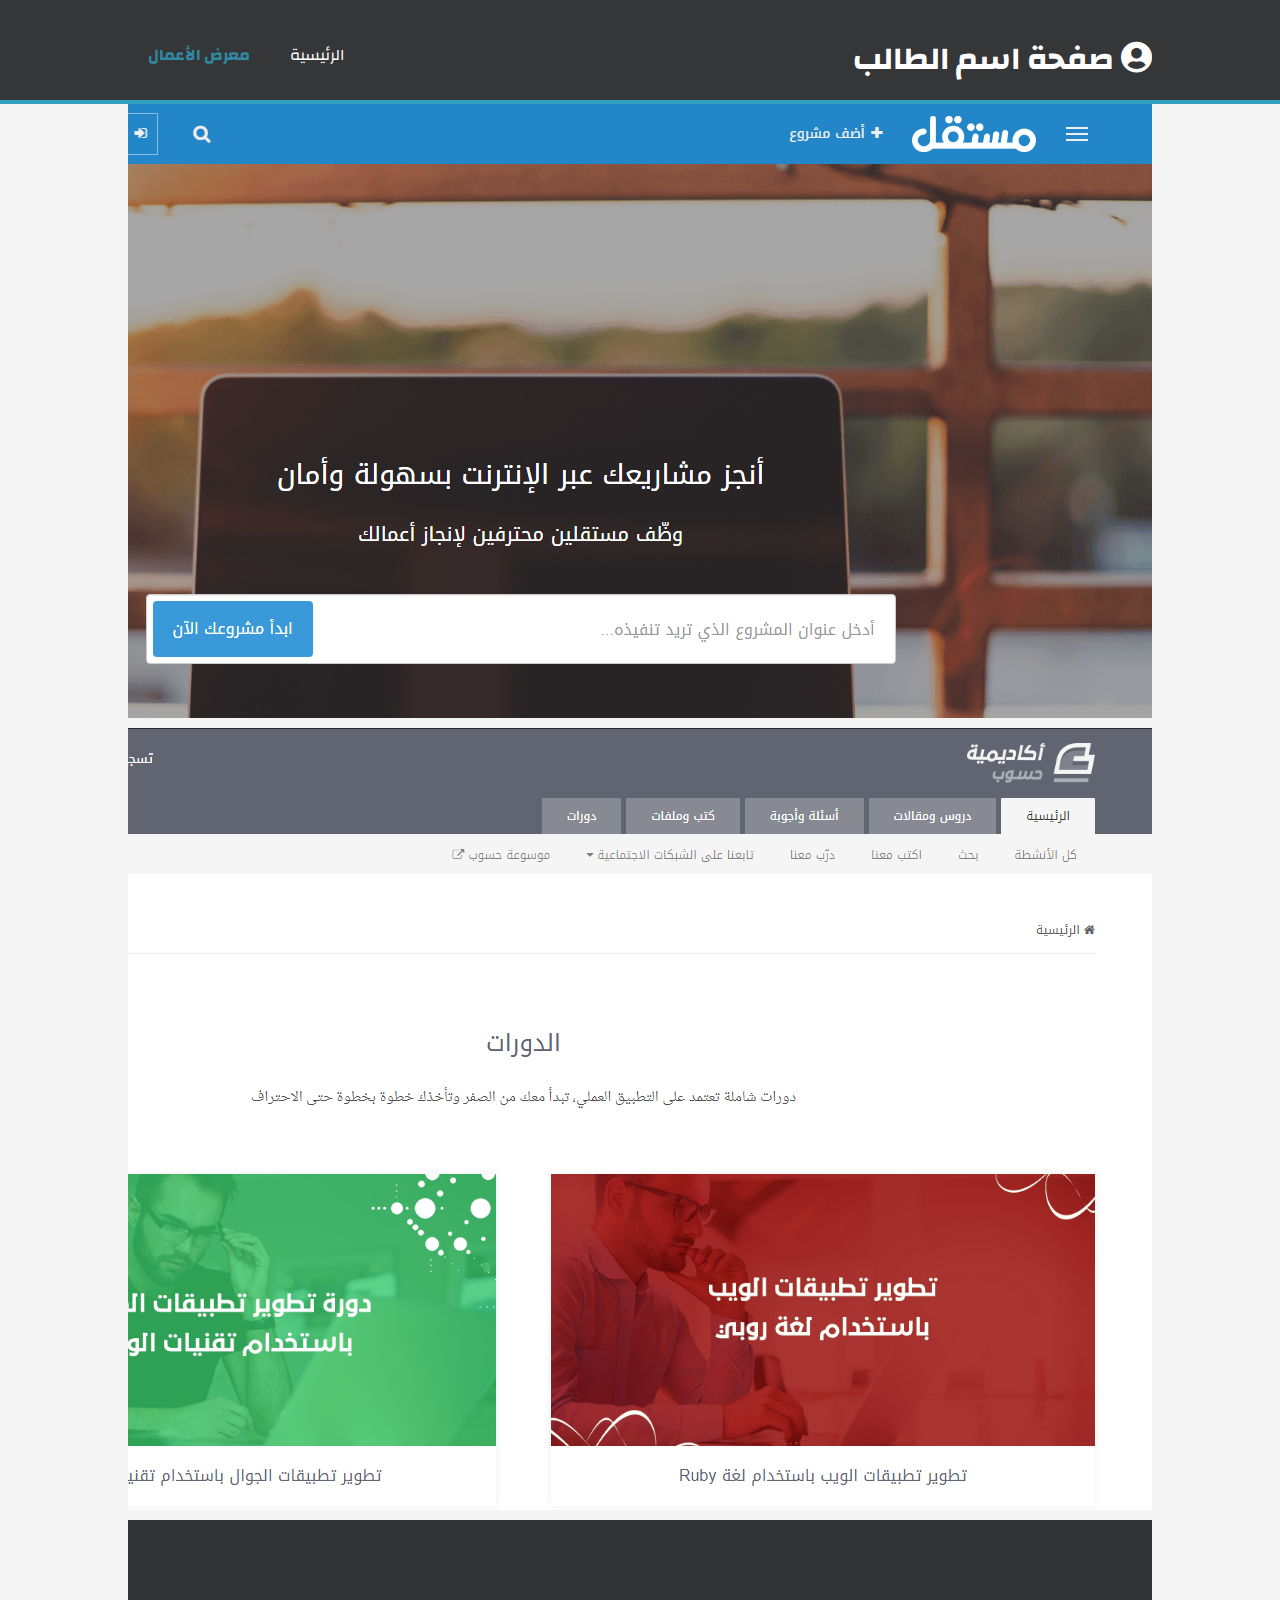
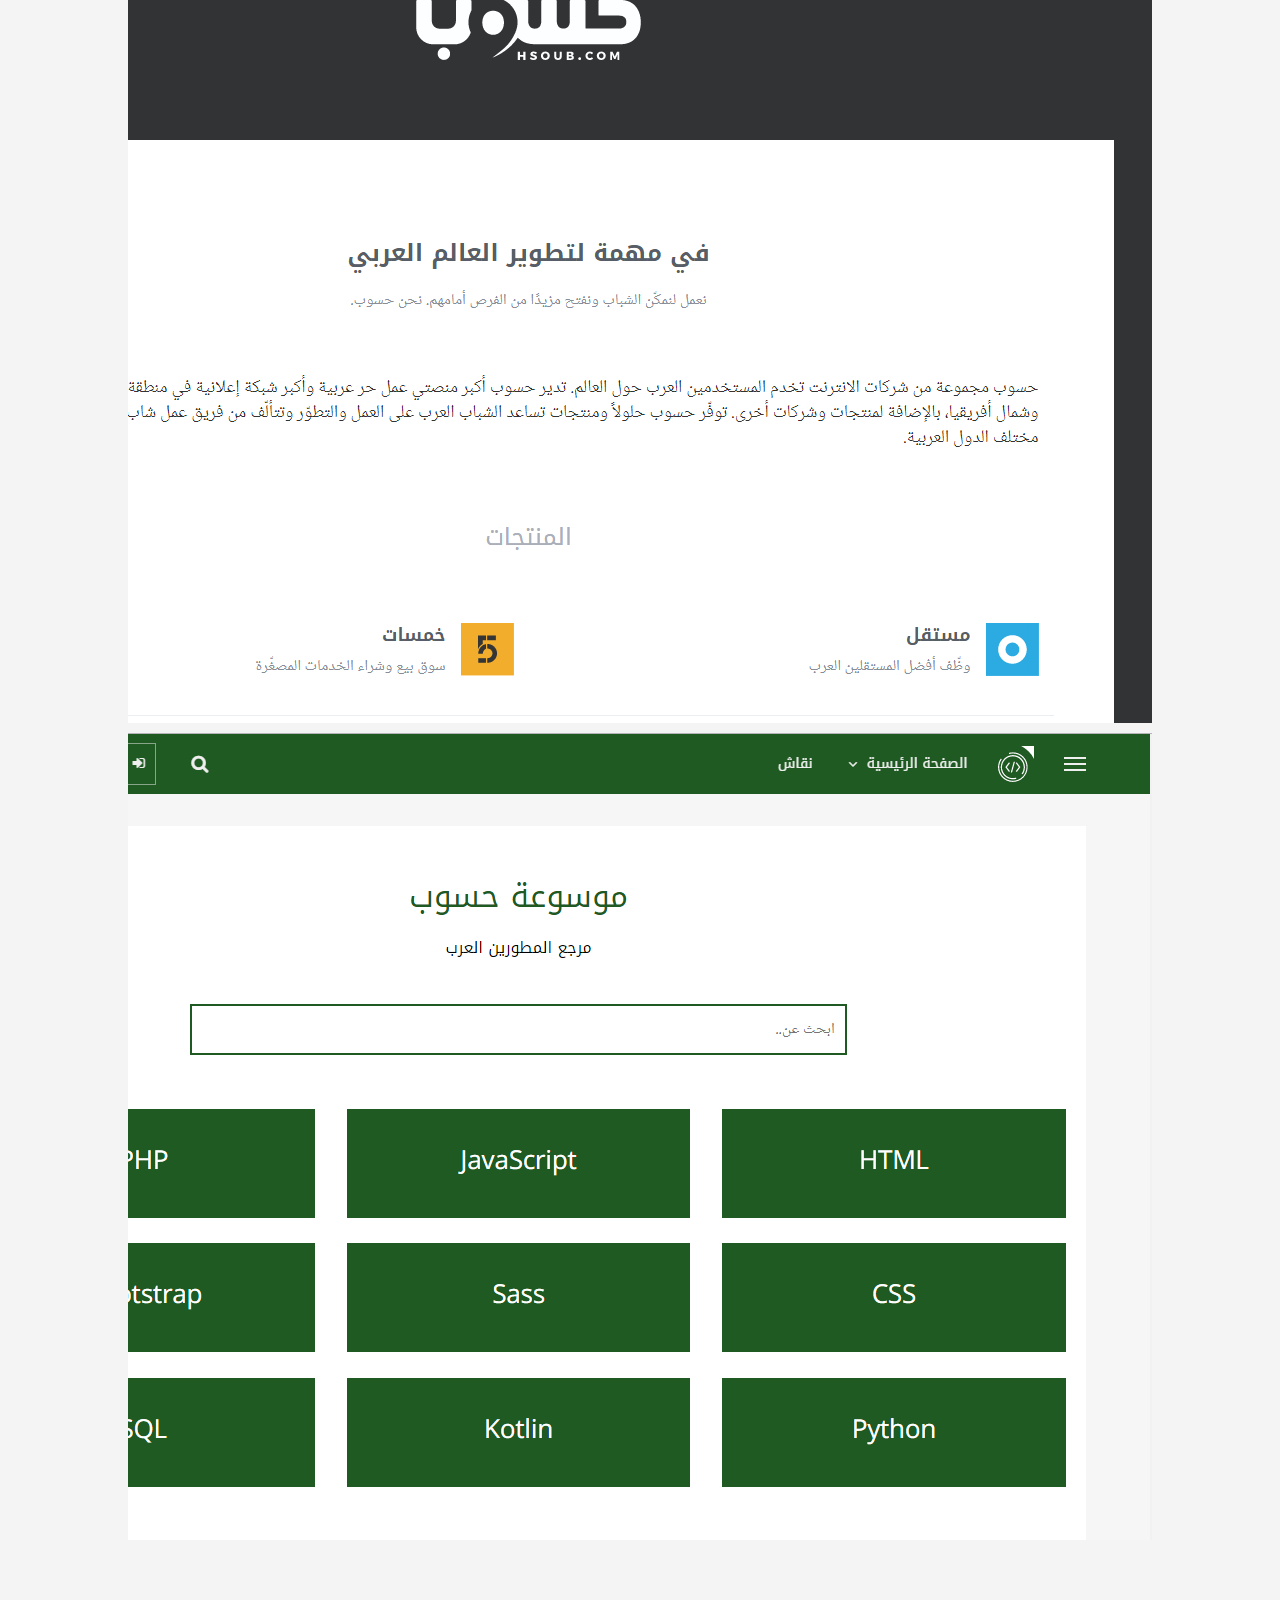
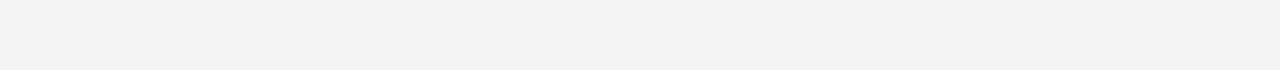
==== gallery.html @ 414a9cc2 "first commit" ====
<!DOCTYPE html>
<html>

<head>
    <meta charset="utf-8">
    <meta name="description" content=" موقع شخصي اسم الطالب ">
    <meta name="author" content=" فرح المحادين ">
    <title> الموقع الشخصي </title>
    <link rel="stylesheet" href="./css/fontawesome-all.min.css">
    <link rel="stylesheet" href="./css/style.css">



</head>


<body>

    <header>

        <div class="container">
            <div id="branding">
                <h1><i class="fas fa-user-circle"></i>
                    <span class="highight"> صفحة اسم الطالب </span>
                </h1>
            </div>
            <nav>
                <ul>
                    <li>
                        <a href="index.html"> الرئيسية</a>
                    </li>
                    <li class="current">
                        <a href="galler.html"> معرض الأعمال </a>
                    </li>
                </ul>
            </nav>
        </div>
    </header>
    <section class="main">
        <div id="silder" class="container">
            <div id="wrapper">
                <div class="content">
                    <img src="img/1.PNG">
                </div>
                <div class="content">
                    <img src="img/2.PNG">
                </div>
                <div class="content">
                    <img src="img/3.PNG">
                </div>
                <div class="content">
                    <img src="img/4.PNG">
                </div>
            </div>
            <div id="navlinks">
                <ul>
                    <li class="itemlinks" data-pos="0"></li>
                    <li class="itemlinks" data-pos="1"></li>
                    <li class="itemlinks" data-pos="2"></li>
                    <li class="itemlinks" data-pos="3"></li>

                </ul>
            </div>
        </div>
    </section>
</body>
<script src="js/jquery.js"></script>
<script src="js/silder.js"></script>

</html>
---- css/style.css ----
@import url('https://fonts.googleapis.com/css2?family=Changa:wght@200&family=Josefin+Sans&family=Lobster&family=Open+Sans&family=Roboto&family=Roboto+Condensed&display=swap');
body {
    font-family: 'Changa', sans-serif;
    padding: 0;
    margin: 0;
    background-color: #f4f4f4;
    direction: rtl;
}

.container {
    width: 80%;
    margin: auto;
    overflow: hidden;
}

ul {
    margin: 0;
    padding: 0;
}

header {
    background: #353637;
    color: #ffffff;
    padding-top: 30px;
    min-height: 70px;
    border-bottom: #32a0c2 4px solid;
}

header a {
    color: #ffffff;
    text-decoration: none;
    font-size: 16px;
}

header li {
    float: right;
    display: inline;
    padding: 0 20px 0 20px;
}

header #branding {
    float: right;
}

header #branding h1 {
    margin: 0;
}

header nav {
    float: left;
    margin-top: 10px;
}

header .highlight,
header .current a {
    color: #3088a3;
    font-weight: bold;
}

header a:hover {
    color: #cccccc;
    font-weight: bold;
}

#showcase {
    min-height: 400px;
    background: url('../img/image.jpg') no-repeat center;
    background-size: cover;
    text-align: center;
    color: #ffffff;
}

#showcase h1 {
    margin-top: 100px;
    font-size: 55px;
    margin-bottom: 10px;
}

#showcase p {
    font-size: 20px;
}

#newsletter {
    padding: 15px;
    color: #ffffff;
    background: #353637;
}

#newsletter h1 {
    float: right;
}

#newsletter form {
    float: left;
    margin-top: 15px;
}

#newsletter input[type="email"] {
    padding: 4px;
    height: 25px;
    width: 250px;
}

.button {
    height: 38px;
    background: #cccccc;
    padding-left: 20px;
    padding-right: 20px;
    color: #353637;
}

#boxes {
    margin-top: 20px;
}

#boxes .box {
    float: right;
    text-align: center;
    width: 30%;
    padding: 10px;
}

footer {
    padding: 20px;
    margin-top: 20px;
    color: #ffffff;
    background-color: #32a0c2;
    text-align: center;
}

@media(max-width: 768px) {
    header #branding,
    header nav,
    header nav li,
    #newsletter h1,
    #newsletter form,
    #boxes .box {
        float: none;
        text-align: center;
        width: 100%;
    }
    header {
        padding-bottom: 20px;
    }
    #showcase h1 {
        margin-top: 40px;
    }
    #newsletter button {
        display: block;
        width: 100%;
    }
    #newsletter form input[type="email"] {
        width: 100%;
        margin-bottom: 5px;
    }
}
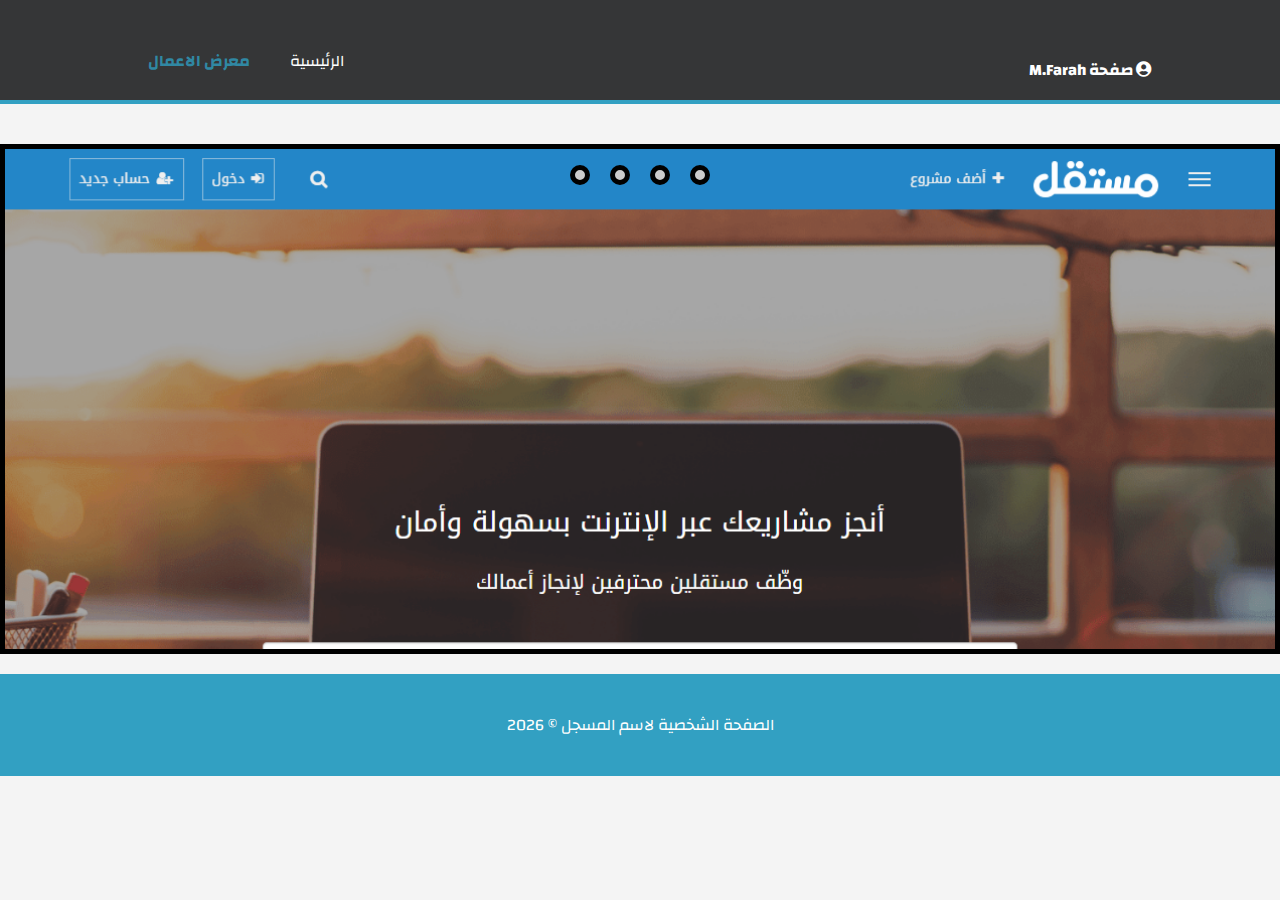
==== commit 4df9397b: "first commit" ====
--- a/gallery.html
+++ b/gallery.html
@@ -6,9 +6,9 @@
     <meta name="description" content=" موقع شخصي اسم الطالب ">
     <meta name="author" content=" فرح المحادين ">
     <title> الموقع الشخصي </title>
-    <link rel="stylesheet" href="./css/fontawesome-all.min.css">
-    <link rel="stylesheet" href="./css/style.css">
-
+    <link rel="stylesheet" href="css/fontawesome-all.min.css">
+    <link rel="stylesheet" href="css/style.css">
+    <link rel="stylesheet" href="css/slider.css">
 
 
 </head>
@@ -19,52 +19,64 @@
     <header>
 
         <div class="container">
-            <div id="branding">
-                <h1><i class="fas fa-user-circle"></i>
-                    <span class="highight"> صفحة اسم الطالب </span>
-                </h1>
+            <div id="branding" style="flex-grow: 8">
+                <h1><a href="index.html"><i class="fas fa-user-circle"></i>  صفحة M.Farah</a></h1>
             </div>
             <nav>
                 <ul>
                     <li>
                         <a href="index.html"> الرئيسية</a>
                     </li>
+
                     <li class="current">
-                        <a href="galler.html"> معرض الأعمال </a>
+                        <a href="gallery.html">معرض الاعمال</a>
                     </li>
                 </ul>
             </nav>
         </div>
+
     </header>
-    <section class="main">
-        <div id="silder" class="container">
-            <div id="wrapper">
-                <div class="content">
-                    <img src="img/1.PNG">
-                </div>
-                <div class="content">
-                    <img src="img/2.PNG">
-                </div>
-                <div class="content">
-                    <img src="img/3.PNG">
-                </div>
-                <div class="content">
-                    <img src="img/4.PNG">
-                </div>
+
+    <section id="slider">
+        <div id="wrapper">
+            <div class="content">
+                <img src="img/1.PNG">
             </div>
-            <div id="navlinks">
-                <ul>
-                    <li class="itemlinks" data-pos="0"></li>
-                    <li class="itemlinks" data-pos="1"></li>
-                    <li class="itemlinks" data-pos="2"></li>
-                    <li class="itemlinks" data-pos="3"></li>
-
-                </ul>
+            <div class="content">
+                <img src="img/2.PNG">
+            </div>
+            <div class="content">
+                <img src="img/3.PNG">
+            </div>
+            <div class="content">
+                <img src="img/4.PNG">
             </div>
         </div>
+
+        <div id="navLinks">
+            <ul>
+                <li data-pos="0"></li>
+                <li data-pos="1"></li>
+                <li data-pos="2"></li>
+                <li data-pos="3"></li>
+
+            </ul>
+        </div>
+
     </section>
+
+    <footer>
+        <section id="footer ">
+            <p> الصفحة الشخصية لاسم المسجل &copy; <span id="currentYear"></p></span>
+        </section>
+    </footer>
+
 </body>
+
+
 <script src="js/jquery.js"></script>
 <script src="js/silder.js"></script>
+<script src="js/scripts.js "></script>
+
 
 </html>--- a/css/style.css
+++ b/css/style.css
@@ -1,156 +1,175 @@
-@import url('https://fonts.googleapis.com/css2?family=Changa:wght@200&family=Josefin+Sans&family=Lobster&family=Open+Sans&family=Roboto&family=Roboto+Condensed&display=swap');
-body {
-    font-family: 'Changa', sans-serif;
-    padding: 0;
-    margin: 0;
-    background-color: #f4f4f4;
-    direction: rtl;
-}
-
-.container {
-    width: 80%;
-    margin: auto;
-    overflow: hidden;
-}
-
-ul {
-    margin: 0;
-    padding: 0;
-}
-
-header {
-    background: #353637;
-    color: #ffffff;
-    padding-top: 30px;
-    min-height: 70px;
-    border-bottom: #32a0c2 4px solid;
-}
-
-header a {
-    color: #ffffff;
-    text-decoration: none;
-    font-size: 16px;
-}
-
-header li {
-    float: right;
-    display: inline;
-    padding: 0 20px 0 20px;
-}
-
-header #branding {
-    float: right;
-}
-
-header #branding h1 {
-    margin: 0;
-}
-
-header nav {
-    float: left;
-    margin-top: 10px;
-}
-
-header .highlight,
-header .current a {
-    color: #3088a3;
-    font-weight: bold;
-}
-
-header a:hover {
-    color: #cccccc;
-    font-weight: bold;
-}
-
-#showcase {
-    min-height: 400px;
-    background: url('../img/image.jpg') no-repeat center;
-    background-size: cover;
-    text-align: center;
-    color: #ffffff;
-}
-
-#showcase h1 {
-    margin-top: 100px;
-    font-size: 55px;
-    margin-bottom: 10px;
-}
-
-#showcase p {
-    font-size: 20px;
-}
-
-#newsletter {
-    padding: 15px;
-    color: #ffffff;
-    background: #353637;
-}
-
-#newsletter h1 {
-    float: right;
-}
-
-#newsletter form {
-    float: left;
-    margin-top: 15px;
-}
-
-#newsletter input[type="email"] {
-    padding: 4px;
-    height: 25px;
-    width: 250px;
-}
-
-.button {
-    height: 38px;
-    background: #cccccc;
-    padding-left: 20px;
-    padding-right: 20px;
-    color: #353637;
-}
-
-#boxes {
-    margin-top: 20px;
-}
-
-#boxes .box {
-    float: right;
-    text-align: center;
-    width: 30%;
-    padding: 10px;
-}
-
-footer {
-    padding: 20px;
-    margin-top: 20px;
-    color: #ffffff;
-    background-color: #32a0c2;
-    text-align: center;
-}
-
-@media(max-width: 768px) {
-    header #branding,
-    header nav,
-    header nav li,
-    #newsletter h1,
-    #newsletter form,
-    #boxes .box {
-        float: none;
-        text-align: center;
-        width: 100%;
-    }
-    header {
-        padding-bottom: 20px;
-    }
-    #showcase h1 {
-        margin-top: 40px;
-    }
-    #newsletter button {
-        display: block;
-        width: 100%;
-    }
-    #newsletter form input[type="email"] {
-        width: 100%;
-        margin-bottom: 5px;
-    }
-}+  @import url('https://fonts.googleapis.com/css2?family=Changa:wght@200&family=Josefin+Sans&family=Lobster&family=Open+Sans&family=Roboto&family=Roboto+Condensed&display=swap');
+  body {
+      font-family: 'Changa', sans-serif;
+      padding: 0;
+      margin: 0;
+      background-color: #f4f4f4;
+      direction: rtl;
+  }
+  
+  .container {
+      width: 80%;
+      margin: auto;
+      overflow: hidden;
+  }
+  
+  ul {
+      margin: 0;
+      padding: 0;
+  }
+  
+  header {
+      background: #353637;
+      color: #ffffff;
+      padding-top: 30px;
+      min-height: 70px;
+      border-bottom: #32a0c2 4px solid;
+      align-items: center;
+      align-content: center;
+      justify-content: center;
+  }
+  
+  header a {
+      color: #ffffff;
+      text-decoration: none;
+      font-size: 16px;
+  }
+  
+  header li {
+      float: right;
+      display: inline;
+      padding: 0 20px 0 20px;
+  }
+  
+  header #branding {
+      float: right;
+  }
+  
+  header #branding h1 {
+      margin: 0;
+  }
+  
+  header nav {
+      float: left;
+      margin-top: 10px;
+  }
+  
+  header .highlight,
+  header .current a {
+      color: #3088a3;
+      font-weight: bold;
+  }
+  
+  header a:hover {
+      color: #cccccc;
+      font-weight: bold;
+  }
+  /*showcase&newsletter*/
+  
+  #showcase {
+      min-height: 400px;
+      background: url('../img/image.jpg') no-repeat center;
+      background-size: cover;
+      text-align: center;
+      color: #ffffff;
+  }
+  
+  #showcase h1 {
+      margin-top: 100px;
+      font-size: 55px;
+      margin-bottom: 10px;
+  }
+  
+  #showcase p {
+      font-size: 20px;
+  }
+  
+  #newsletter {
+      padding: 15px 120px;
+      color: #ffffff;
+      background: #353637;
+      display: flex;
+      flex-flow: row wrap;
+      align-items: center;
+      align-content: center;
+      justify-content: center;
+  }
+  
+  #newsletter h1 {
+      float: right;
+  }
+  
+  #newsletter form {
+      float: left;
+      margin-top: 15px;
+      flex-flow: row wrap;
+      align-items: center;
+      align-content: center;
+      justify-content: center;
+  }
+  
+  #newsletter input[type="email"] {
+      padding: 4px;
+      height: 25px;
+      width: 250px;
+  }
+  
+  .button {
+      height: 38px;
+      background: #cccccc;
+      padding-left: 20px;
+      padding-right: 20px;
+      color: #353637;
+  }
+  /*boxes& footer*/
+  
+  #boxes {
+      margin-top: 20px;
+      padding: 60px 120px;
+      flex-flow: row wrap;
+      align-items: center;
+      align-content: center;
+      justify-content: center;
+  }
+  
+  #boxes .box {
+      float: right;
+      text-align: center;
+      width: 30%;
+      padding: 10px;
+  }
+  
+  footer {
+      padding: 20px;
+      margin-top: 20px;
+      color: #ffffff;
+      background-color: #32a0c2;
+      text-align: center;
+  }
+  
+  @media(max-width: 768px) {
+      #boxes {
+          flex-direction: column;
+      }
+      footer {
+          padding: 20px;
+          margin-top: 20px;
+          color: #ffffff;
+          background-color: #32a0c2;
+          text-align: center;
+      }
+      header {
+          padding-bottom: 20px;
+      }
+      #showcase h1 {
+          margin-top: 40px;
+      }
+      #newsletter button {
+          display: block;
+          width: 100%;
+      }
+      #newsletter form input[type="email"] {
+          width: 100%;
+          margin-bottom: 5px;
+      }
+  }--- a/css/slider.css
+++ b/css/slider.css
@@ -0,0 +1,63 @@
+#slider {
+    position: relative;
+    margin: auto;
+    margin-top: 40px;
+    height: 500px;
+    border: 5px black solid;
+    overflow: hidden;
+}
+
+#wrapper {
+    width: 400%;
+    height: 100%;
+    transition: transform 0.5s ease-in-out;
+}
+
+#wrapper .content {
+    float: right;
+    width: 25%;
+    height: 50%;
+}
+
+#wrapper .content img {
+    width: 100%;
+}
+
+#navLinks {
+    text-align: center;
+    position: absolute;
+    top: 0;
+    right: 50%;
+    transform: translate(50%, 0);
+}
+
+#navLinks ul {
+    margin: 0px;
+    padding: 0px;
+    display: inline-block;
+    margin-top: 6px;
+}
+
+#navLinks ul li {
+    float: right;
+    text-align: center;
+    margin: 10px;
+    padding: 5px;
+    cursor: pointer;
+    background-color: #ccc;
+    list-style: none;
+    border: black 5px solid;
+    border-radius: 50%;
+}
+
+#navLinks ul li:hover {
+    background-color: #ff0;
+}
+
+#navLinks ul li.active {
+    background-color: #333;
+}
+
+#navLinks ul li.active:hover {
+    background-color: #484848;
+}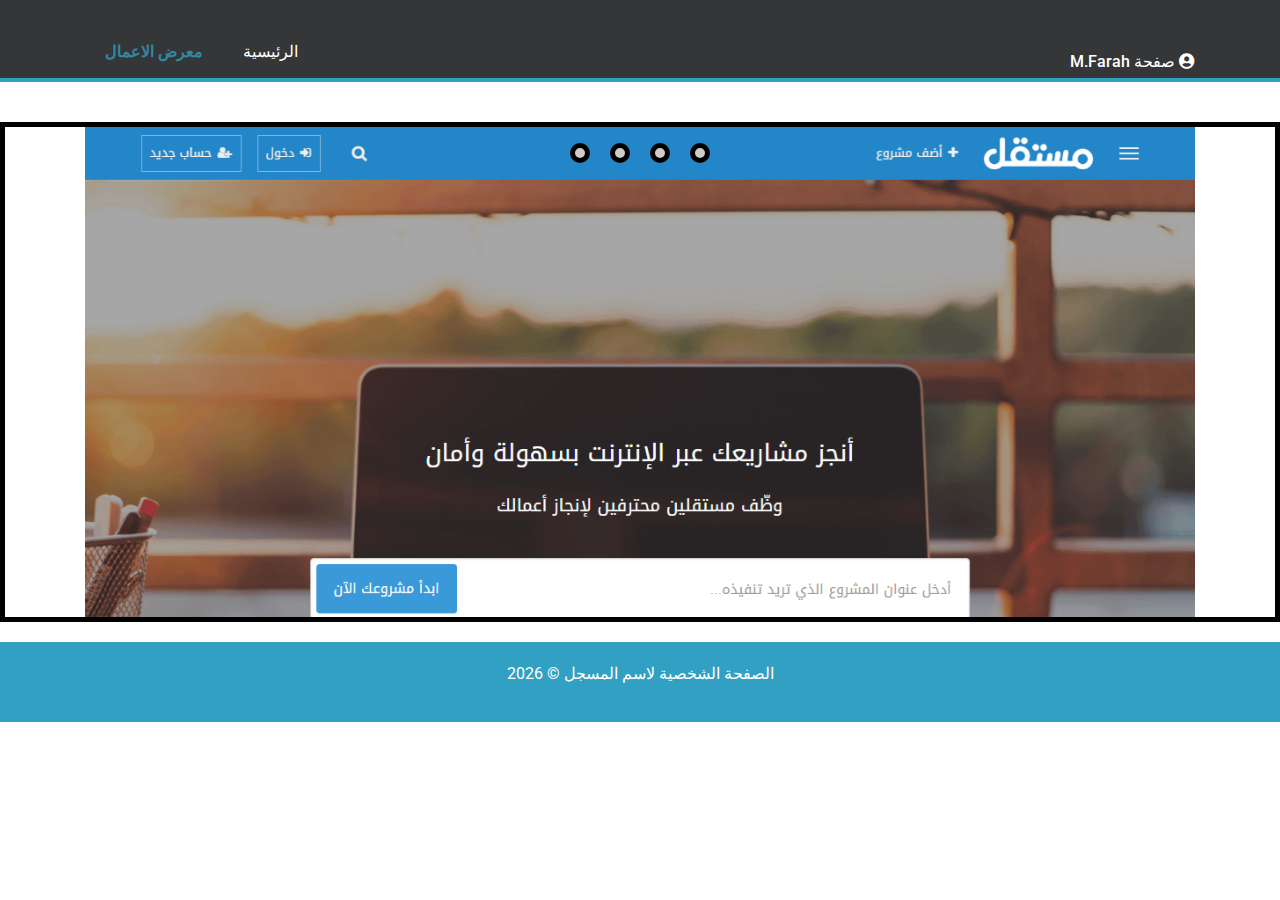
==== commit 16e71ce9: "first commit" ====
--- a/gallery.html
+++ b/gallery.html
@@ -1,14 +1,16 @@
 <!DOCTYPE html>
-<html>
+<html dir="ltr">
 
 <head>
     <meta charset="utf-8">
     <meta name="description" content=" موقع شخصي اسم الطالب ">
     <meta name="author" content=" فرح المحادين ">
     <title> الموقع الشخصي </title>
-    <link rel="stylesheet" href="css/fontawesome-all.min.css">
+    <link rel="stylesheet" href="https://cdnjs.cloudflare.com/ajax/libs/font-awesome/5.15.3/css/all.min.css">
     <link rel="stylesheet" href="css/style.css">
     <link rel="stylesheet" href="css/slider.css">
+    <link rel="stylesheet" href="bs4/bootstrap.min.css" />
+    <link rel="stylesheet" href="bs4/bootstrap.css" />
 
 
 </head>
@@ -17,7 +19,6 @@
 <body>
 
     <header>
-
         <div class="container">
             <div id="branding" style="flex-grow: 8">
                 <h1><a href="index.html"><i class="fas fa-user-circle"></i>  صفحة M.Farah</a></h1>
@@ -34,35 +35,41 @@
                 </ul>
             </nav>
         </div>
-
     </header>
 
-    <section id="slider">
-        <div id="wrapper">
-            <div class="content">
-                <img src="img/1.PNG">
-            </div>
-            <div class="content">
-                <img src="img/2.PNG">
-            </div>
-            <div class="content">
-                <img src="img/3.PNG">
-            </div>
-            <div class="content">
-                <img src="img/4.PNG">
+    <section class="slider" id="slider">
+        <div class="container">
+            <div id="carouselExampleIndicators" class="carousel slider" data-ride="carousel">
+
+                <div class="carousel-inner">
+                    <div class="carousel-item active">
+                        <img class="d-block img-fluid" src="img/1.PNG" alt="app-img First slide">
+                    </div>
+
+                    <div class="carousel-item">
+                        <img class="d-block img-fluid" src="img/2.PNG" alt="app-img Second slide">
+                    </div>
+
+                    <div class="carousel-item">
+                        <img class="d-block img-fluid" src="img/3.PNG" alt="app-img Third slide">
+                    </div>
+
+                    <div class="carousel-item">
+                        <img class="d-block img-fluid" src="img/4.PNG" alt="app-img Fourth slide">
+                    </div>
+                </div>
+
+                <div id="navLinks">
+                    <ul>
+                        <li data-target="#carouselExamplenavLinks" data-pos="0"></li>
+                        <li data-target="#carouselExamplenavLinks" data-pos="1"></li>
+                        <li data-target="#carouselExamplenavLinks" data-pos="2"></li>
+                        <li data-target="#carouselExamplenavLinks" data-pos="3"></li>
+                    </ul>
+                </div>
+
             </div>
         </div>
-
-        <div id="navLinks">
-            <ul>
-                <li data-pos="0"></li>
-                <li data-pos="1"></li>
-                <li data-pos="2"></li>
-                <li data-pos="3"></li>
-
-            </ul>
-        </div>
-
     </section>
 
     <footer>
@@ -73,10 +80,9 @@
 
 </body>
 
-
-<script src="js/jquery.js"></script>
-<script src="js/silder.js"></script>
-<script src="js/scripts.js "></script>
-
+<script src="js/jquery-3.6.0.min.js"></script>
+<script src="https://cdn.jsdelivr.net/npm/bootstrap@4.5.3/dist/js/bootstrap.min.js" integrity="sha384-w1Q4orYjBQndcko6MimVbzY0tgp4pWB4lZ7lr30WKz0vr/aWKhXdBNmNb5D92v7s" crossorigin="anonymous"></script>
+<script src="js/slider.js"></script>
+<script src="js/scripts.js"></script>
 
 </html>--- a/css/style.css
+++ b/css/style.css
@@ -148,6 +148,16 @@
   }
   
   @media(max-width: 768px) {
+      header #branding,
+      header nav,
+      header nav li,
+      #newsletter h1,
+      #newsletter form,
+      #boxes .box {
+          float: none;
+          text-align: center;
+          width: 100%;
+      }
       #boxes {
           flex-direction: column;
       }
--- a/css/slider.css
+++ b/css/slider.css
@@ -10,7 +10,7 @@
 #wrapper {
     width: 400%;
     height: 100%;
-    transition: transform 0.5s ease-in-out;
+    transition: transform 0.1s ease-in-out;
 }
 
 #wrapper .content {
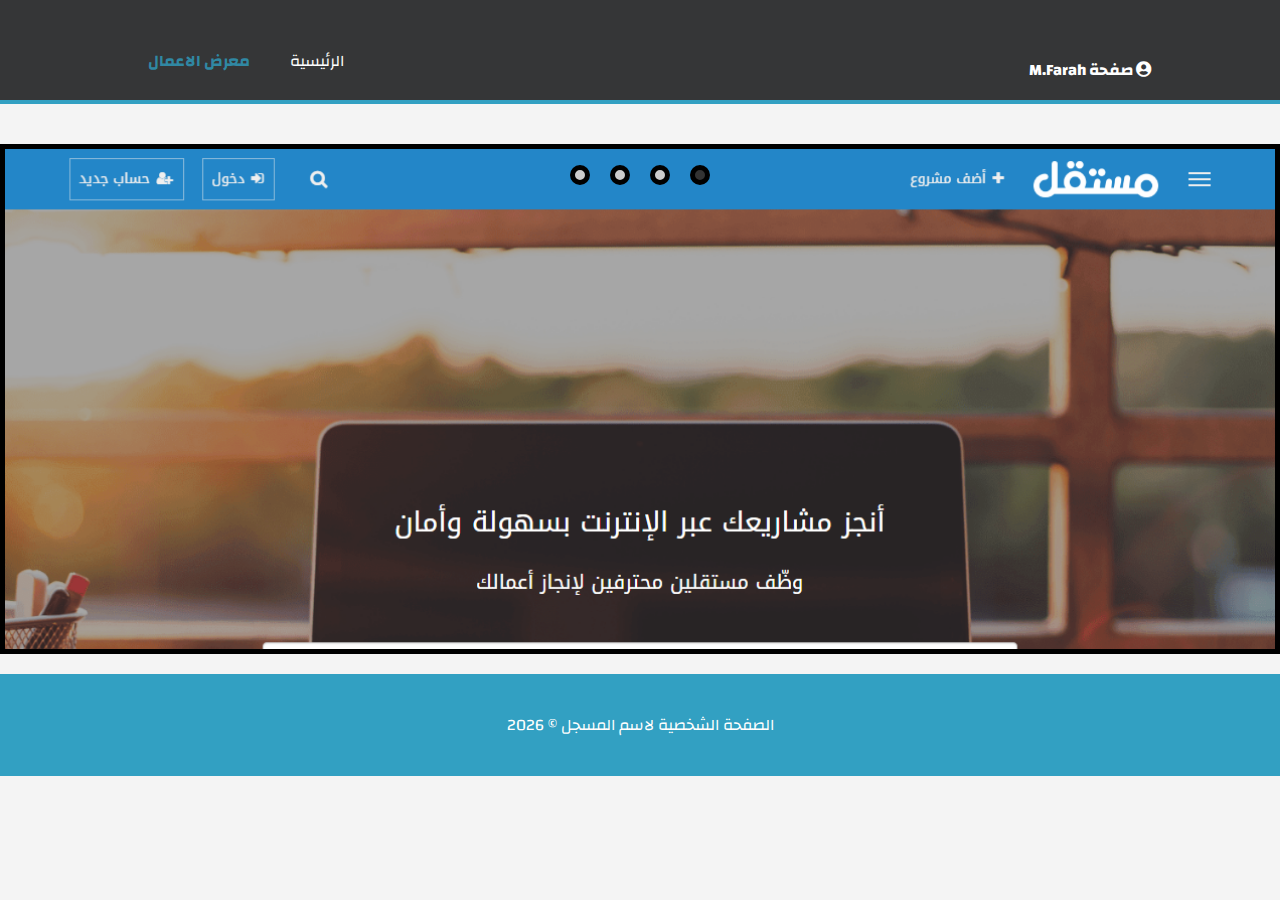
==== commit fbae0b78: "first commit" ====
--- a/gallery.html
+++ b/gallery.html
@@ -9,9 +9,6 @@
     <link rel="stylesheet" href="https://cdnjs.cloudflare.com/ajax/libs/font-awesome/5.15.3/css/all.min.css">
     <link rel="stylesheet" href="css/style.css">
     <link rel="stylesheet" href="css/slider.css">
-    <link rel="stylesheet" href="bs4/bootstrap.min.css" />
-    <link rel="stylesheet" href="bs4/bootstrap.css" />
-
 
 </head>
 
@@ -37,38 +34,28 @@
         </div>
     </header>
 
-    <section class="slider" id="slider">
-        <div class="container">
-            <div id="carouselExampleIndicators" class="carousel slider" data-ride="carousel">
-
-                <div class="carousel-inner">
-                    <div class="carousel-item active">
-                        <img class="d-block img-fluid" src="img/1.PNG" alt="app-img First slide">
-                    </div>
-
-                    <div class="carousel-item">
-                        <img class="d-block img-fluid" src="img/2.PNG" alt="app-img Second slide">
-                    </div>
-
-                    <div class="carousel-item">
-                        <img class="d-block img-fluid" src="img/3.PNG" alt="app-img Third slide">
-                    </div>
-
-                    <div class="carousel-item">
-                        <img class="d-block img-fluid" src="img/4.PNG" alt="app-img Fourth slide">
-                    </div>
-                </div>
-
-                <div id="navLinks">
-                    <ul>
-                        <li data-target="#carouselExamplenavLinks" data-pos="0"></li>
-                        <li data-target="#carouselExamplenavLinks" data-pos="1"></li>
-                        <li data-target="#carouselExamplenavLinks" data-pos="2"></li>
-                        <li data-target="#carouselExamplenavLinks" data-pos="3"></li>
-                    </ul>
-                </div>
-
+    <section id="slider">
+        <div id="wrapper">
+            <div class="content">
+                <img src="img/1.PNG">
             </div>
+            <div class="content">
+                <img src="img/2.PNG">
+            </div>
+            <div class="content">
+                <img src="img/3.PNG">
+            </div>
+            <div class="content">
+                <img src="img/4.PNG">
+            </div>
+        </div>
+        <div id="navLinks">
+            <ul>
+                <li class="itemLinks" data-pos="0"></li>
+                <li class="itemLinks" data-pos="1"></li>
+                <li class="itemLinks" data-pos="2"></li>
+                <li class="itemLinks" data-pos="3"></li>
+            </ul>
         </div>
     </section>
 
@@ -78,11 +65,13 @@
         </section>
     </footer>
 
+
+
+    <script src="https://code.jquery.com/jquery-3.6.0.min.js" integrity="sha256-/xUj+3OJU5yExlq6GSYGSHk7tPXikynS7ogEvDej/m4=" crossorigin="anonymous"></script>
+    <script src="https://cdn.jsdelivr.net/npm/bootstrap@4.5.3/dist/js/bootstrap.min.js" integrity="sha384-w1Q4orYjBQndcko6MimVbzY0tgp4pWB4lZ7lr30WKz0vr/aWKhXdBNmNb5D92v7s" crossorigin="anonymous"></script>
+    <script src="js/silder.js"></script>
+    <script src="js/scripts.js"></script>
+
 </body>
 
-<script src="js/jquery-3.6.0.min.js"></script>
-<script src="https://cdn.jsdelivr.net/npm/bootstrap@4.5.3/dist/js/bootstrap.min.js" integrity="sha384-w1Q4orYjBQndcko6MimVbzY0tgp4pWB4lZ7lr30WKz0vr/aWKhXdBNmNb5D92v7s" crossorigin="anonymous"></script>
-<script src="js/slider.js"></script>
-<script src="js/scripts.js"></script>
-
 </html>--- a/css/slider.css
+++ b/css/slider.css
@@ -10,13 +10,13 @@
 #wrapper {
     width: 400%;
     height: 100%;
-    transition: transform 0.1s ease-in-out;
+    transition: transform 0.5s ease-in-out;
 }
 
 #wrapper .content {
     float: right;
     width: 25%;
-    height: 50%;
+    height: 100%;
 }
 
 #wrapper .content img {
